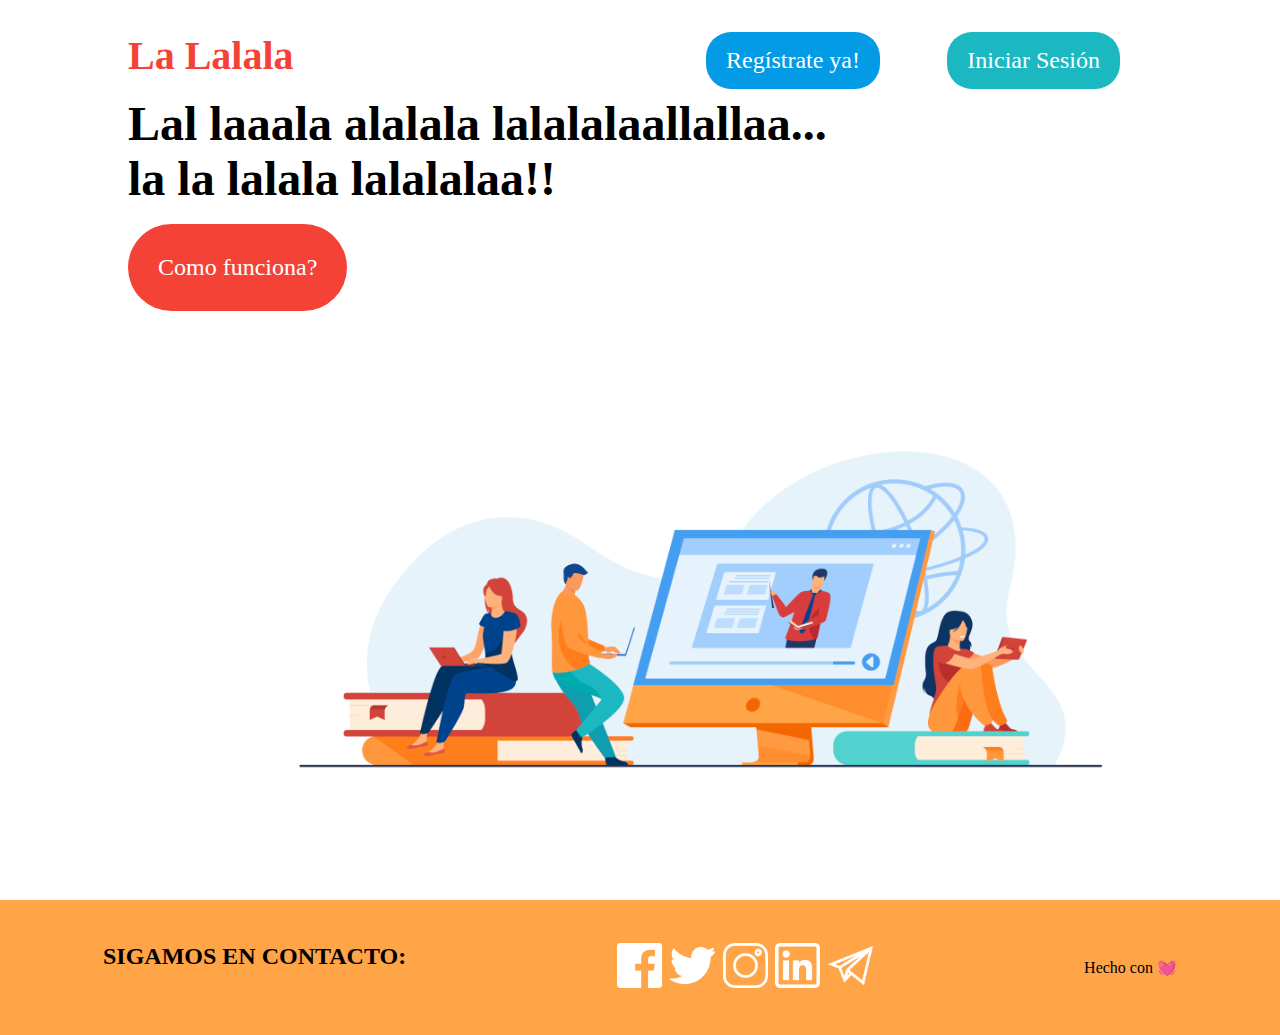
==== index.html @ ec56d384 "cambio colores botonera" ====
<!DOCTYPE html>
<html lang="en">
  <head>
    <meta charset="UTF-8" />
    <meta name="viewport" content="width=device-width, initial-scale=1.0" />
    <title>lalala lalala</title>

    <link rel="stylesheet" href="./assets/css/mainstyles2.css" />
  </head>
  <body>
   <section class="main-container">
      <!-- HEADER -->
    <header>
      
          <h1>La Lalala</h1>
        
        <div class="header-nav">
          <ul>
            <li><a href="#login" id="login">Iniciar Sesión</a></li>
            <li><a href="#signin" id="signin">Regístrate ya!</a></li>
          </ul>
        </div>
    </header>
    <!-- END OF HEADER -->
    <!-- MAIN -->
    <main>

        
        <div class="hero-title">
          <h1>Lal laaala alalala lalalalaallallaa... </h1>
          <h1>la la lalala lalalalaa!! </h31>
        </div>
              <div class="comoFuncionabtn">
                <a href="#comoFunciona" id="comoFunciona">Como funciona?</a>
               </div>

       <img src="assets/img/invertheroimage.png" alt="imagen principal">
    </main>
    <!-- END OF MAIN -->
    <!-- FOOTER -->
    <footer>
      <div class="footer-container">

        <div class="footer-msg">
          <h2>SIGAMOS EN CONTACTO:</h2>
        </div>
        <div class="socialLinks">
          <div class="socialLinks--img"><a href=""><img src="./assets/img/wfacebook.png" alt="logo facebook"></a></div>
          <div class="socialLinks--img"><a href=""><img src="./assets/img/wtwitter.png" alt="logo twitter"></a></div>
          <div class="socialLinks--img"><a href=""><img src="./assets/img/winstagram.png" alt="logo instagram"></a></div>
          <div class="socialLinks--img"><a href=""><img src="./assets/img/wlinkedin.png" alt="logo linkedin"></a></div>
          <div class="socialLinks--img"><a href=""><img src="./assets/img/wtelegram.png" alt="logo telegram"></a></div>
        </div>
        <div class="dedicatoria">
          Hecho con &#128147
        </div>
      </div>
      
    </footer>
    
    <!-- END OF FOOTER -->
   </section>
  </body>
</html>
---- assets/css/mainstyles2.css ----
/* Declaracion de variables CSS */
:root {
  --btn-color-1: #f44336;
  --btn-color-2: #039be5;
}
* {
  margin: 0;
  padding: 0;
  box-sizing: border-box;
}

.main-container {
  display: grid;
  grid-template-columns: 10% 20% 20% 20% 20% 10%;
  grid-template-rows: 20% 30% 30% 20%;
}

header {
  grid-column-start: 2;
  grid-column-end: 6;
  height: 7vh;
  /*
  grid-row-start: 1;
  grid-row-end: 2;
  display: grid;
  grid-template-columns: 1fr 1fr;
  align-items: center;
  background-color: cornflowerblue; */
}

header h1 {
  font-size: 2.5rem;
  color: #f44336;
  position: absolute;
  top: 2rem;
}

header .header-nav ul {
  display: flex;
  justify-content: space-around;
  margin-right: -60px;
}

header .header-nav ul li {
  list-style: none;
  /* margin-left: 20px; */
}

header .header-nav ul li a {
  text-decoration: none;

  border-radius: 25px;
  padding: 15px 20px;
  color: white;
}

#login {
  background-color: #1bb8c1;
  position: absolute;
  top: 2rem;
  right: 10rem;
  font-size: 1.5rem;
}
#signin {
  background-color: #039be5;
  position: absolute;
  top: 2rem;
  right: 25rem;
  font-size: 1.5rem;
}

/***********estilos del MAIN**************/
main {
  grid-row: 2;
  grid-column: 2;
  grid-column-end: 6;
  height: 78vh;

  /* display: grid;
  grid-template-columns: 1fr 2fr; */
}

main .hero-title {
  grid-column-start: 1;
  grid-column-end: 3;
  width: 80%;
  /* padding: 30px 0px; */
  font-size: 1.5rem;
  margin-bottom: 15px;
  position: absolute;
  top: 6rem;
}

main img {
  width: 70%;

  position: absolute;
  right: 10%;
  bottom: 1em;
  z-index: -1;
}

.comoFuncionabtn #comoFunciona {
  background-color: var(--btn-color-1);
  color: white;
  /* font-size: 2rem; */
  padding: 30px;
  border-radius: 50px;
  position: fixed;
  z-index: 1;
  position: absolute;
  top: 14rem;
}
main a {
  text-decoration: none;
  font-size: 1.5rem;
}
/**********************************/

footer {
  grid-column-start: 1;
  grid-column-end: 7;
  grid-row-start: 5;
  grid-row-end: 6;
  display: flex;
  align-items: center;
  height: 15vh;
  width: 100%;
  background-color: #ffa548;
}

footer .footer-container {
  width: 100%;
  display: flex;
  justify-content: space-around;
}

footer .footer-container .socialLinks {
  display: flex;
  justify-content: space-between;
  width: 20vw;
  margin: 0 5px;
}

footer .footer-container .socialLinks img {
  height: 5vh;
}

footer .footer-container .dedicatoria {
  margin: auto 0;
}
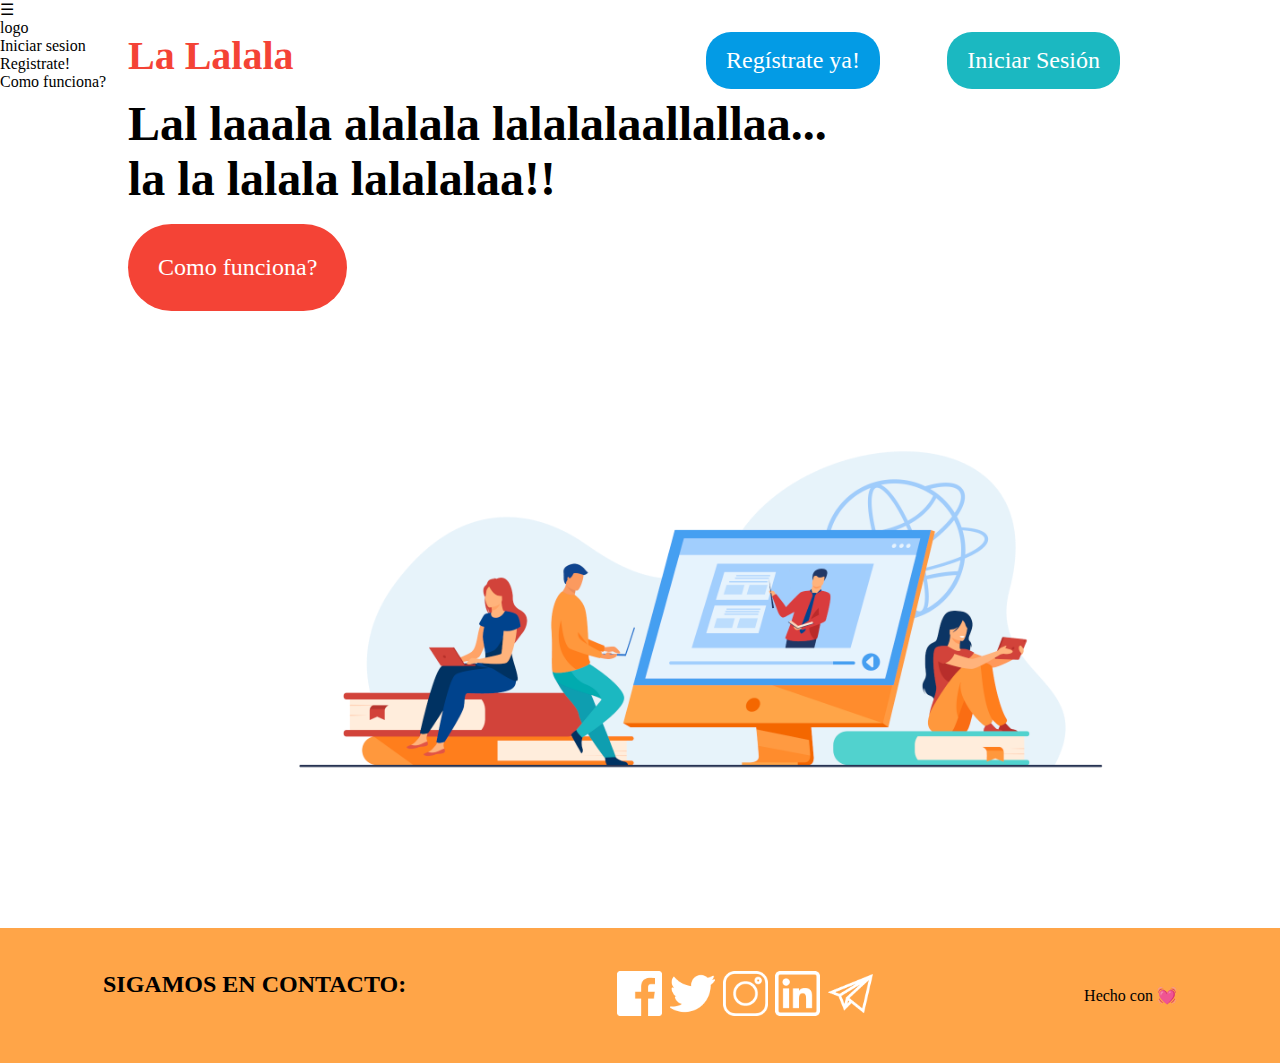
==== commit 5bb8bfb7: "agregando la sidebar" ====
--- a/index.html
+++ b/index.html
@@ -9,7 +9,30 @@
   </head>
   <body>
    <section class="main-container">
-      <!-- HEADER -->
+      <!--SIDEBAR MUEJEJE  -->
+      <div id="sidebar" >
+
+        <div class="toggle-btn">
+          <span>&#9776;</span>
+        </div>
+        
+        <ul>
+          <li>logo</li>
+          <li>Iniciar sesion</li>
+          <li>Registrate!</li>
+          <li>Como funciona?</li>
+          
+        </ul>
+        
+        
+
+      </div>
+
+
+
+
+
+    <!-- HEADER -->
     <header>
       
           <h1>La Lalala</h1>
@@ -60,6 +83,7 @@
     
     <!-- END OF FOOTER -->
    </section>
+   <script src="./assets/js/sidebar.js"></script>
   </body>
 </html>
 
--- a/assets/css/mainstyles2.css
+++ b/assets/css/mainstyles2.css
@@ -9,23 +9,23 @@
   box-sizing: border-box;
 }
 
+.sidebar{
+  display: none;
+}
+
+
 .main-container {
   display: grid;
   grid-template-columns: 10% 20% 20% 20% 20% 10%;
   grid-template-rows: 20% 30% 30% 20%;
+  max-height: 100%;
 }
 
 header {
   grid-column-start: 2;
   grid-column-end: 6;
   height: 7vh;
-  /*
-  grid-row-start: 1;
-  grid-row-end: 2;
-  display: grid;
-  grid-template-columns: 1fr 1fr;
-  align-items: center;
-  background-color: cornflowerblue; */
+
 }
 
 header h1 {
@@ -76,15 +76,14 @@
   grid-column-end: 6;
   height: 78vh;
 
-  /* display: grid;
-  grid-template-columns: 1fr 2fr; */
+  
 }
 
 main .hero-title {
   grid-column-start: 1;
   grid-column-end: 3;
   width: 80%;
-  /* padding: 30px 0px; */
+  
   font-size: 1.5rem;
   margin-bottom: 15px;
   position: absolute;
@@ -103,7 +102,7 @@
 .comoFuncionabtn #comoFunciona {
   background-color: var(--btn-color-1);
   color: white;
-  /* font-size: 2rem; */
+  
   padding: 30px;
   border-radius: 50px;
   position: fixed;
@@ -149,3 +148,62 @@
 footer .footer-container .dedicatoria {
   margin: auto 0;
 }
+
+
+/********************medias querysssss****************/
+
+@media (max-width: 768px) {
+ 
+  header{
+    /* background-color: #1bb8c1; */
+  }
+
+  #login, #signin{
+    display: none;
+  }
+
+  #sidebar{
+    display: block;
+    position: fixed;
+    width: 200px;
+    height: 100%;
+    background-color: #151719;
+    /* top: 7vh */
+    z-index: 5;
+    left: -200px;
+    transition: all 500ms linear;
+    
+  }
+
+
+  #sidebar.active  {
+    left: 0;
+  }
+
+  #sidebar ul li{
+    color: rgba(230, 230, 230, .9);
+    text-align: center;
+    border-bottom: 1px solid rgba(100, 100, 100, .3);
+    padding: 15px 10px;
+    list-style: none;
+  }
+
+  #sidebar .toggle-btn {
+    position: absolute;
+    left: 230px;
+    top: 20px;
+    cursor: pointer;
+    z-index: 5;
+    color: rgba(189, 26, 26, 0.9);
+    
+  }
+
+  #sidebar .toggle-btn span{
+    display: block;
+    width: 40px;
+    text-align: center;
+    font-size: 30px;
+    border: 1px solid rgb(129, 198, 98);
+  }
+
+  }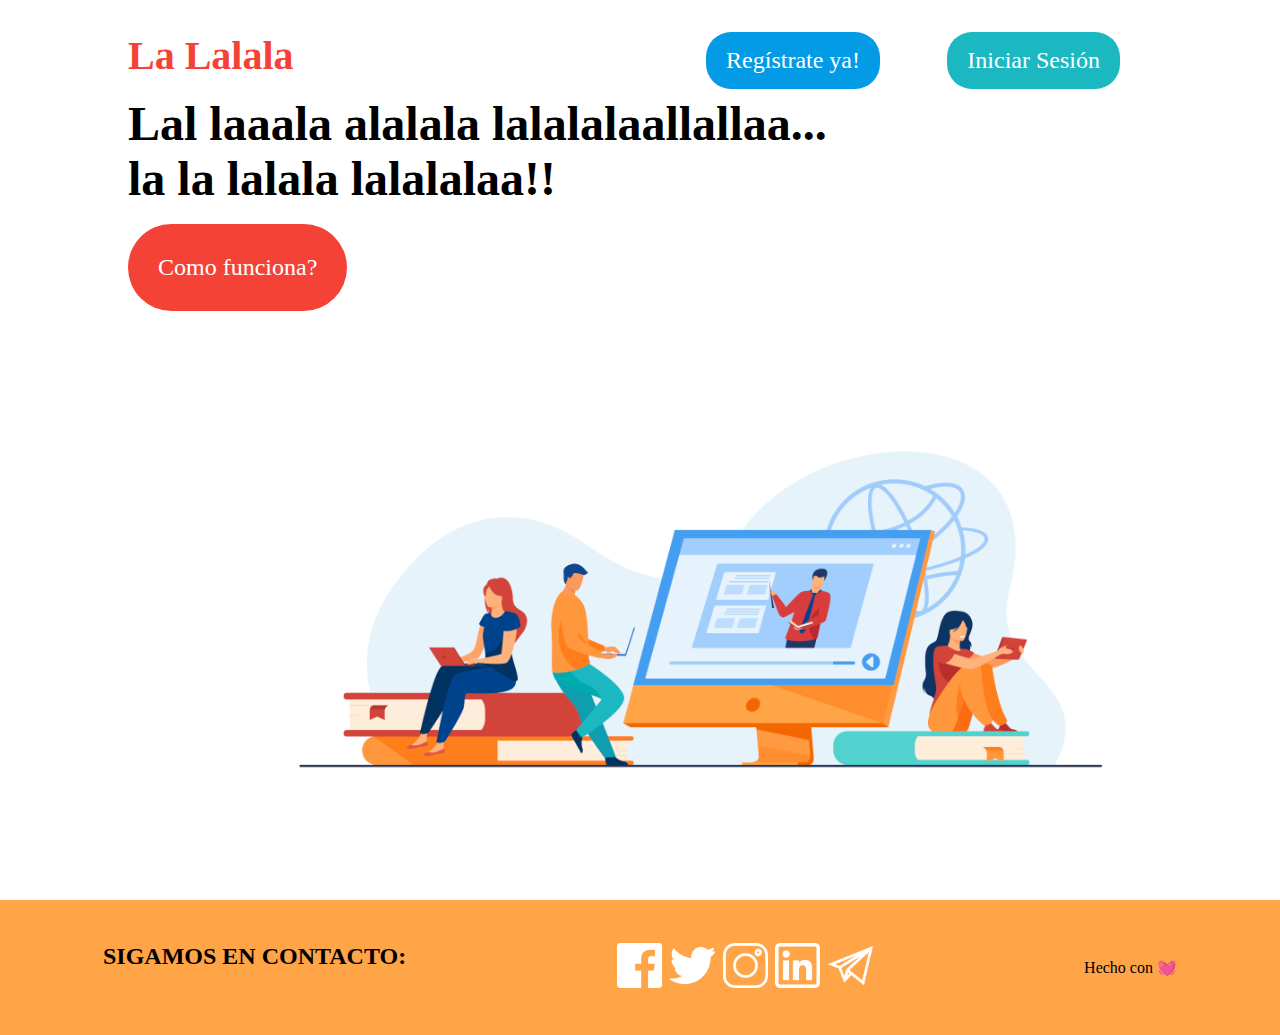
==== commit f42a9ca0: "acomodando la responsibidad de ipad" ====
--- a/index.html
+++ b/index.html
@@ -17,7 +17,7 @@
         </div>
         
         <ul>
-          <li>logo</li>
+          <!-- <li>logo</li> -->
           <li>Iniciar sesion</li>
           <li>Registrate!</li>
           <li>Como funciona?</li>
@@ -51,7 +51,7 @@
         
         <div class="hero-title">
           <h1>Lal laaala alalala lalalalaallallaa... </h1>
-          <h1>la la lalala lalalalaa!! </h31>
+          <h1>la la lalala lalalalaa!! </h1>
         </div>
               <div class="comoFuncionabtn">
                 <a href="#comoFunciona" id="comoFunciona">Como funciona?</a>
--- a/assets/css/mainstyles2.css
+++ b/assets/css/mainstyles2.css
@@ -9,7 +9,7 @@
   box-sizing: border-box;
 }
 
-.sidebar{
+#sidebar{
   display: none;
 }
 
@@ -154,20 +154,29 @@
 
 @media (max-width: 768px) {
  
-  header{
-    /* background-color: #1bb8c1; */
-  }
+  
 
   #login, #signin{
     display: none;
   }
 
+  header {
+    width: 100%;
+    margin: 0px auto;
+   
+    grid-column-start: 3;
+  }
+
+  header h1{
+    font-size: 4rem;
+  }
+  
   #sidebar{
     display: block;
     position: fixed;
     width: 200px;
     height: 100%;
-    background-color: #151719;
+    background-color: #a1cefd;
     /* top: 7vh */
     z-index: 5;
     left: -200px;
@@ -181,11 +190,13 @@
   }
 
   #sidebar ul li{
-    color: rgba(230, 230, 230, .9);
+    /* color: rgba(230, 230, 230, .9); */
+    color: red;
     text-align: center;
     border-bottom: 1px solid rgba(100, 100, 100, .3);
-    padding: 15px 10px;
+    padding: 22px 10px;
     list-style: none;
+    font-size: 1.5rem
   }
 
   #sidebar .toggle-btn {
@@ -194,6 +205,8 @@
     top: 20px;
     cursor: pointer;
     z-index: 5;
+    background-color: #a1cefd;
+    box-shadow: -30px 0px #a1cefd;
     color: rgba(189, 26, 26, 0.9);
     
   }
@@ -202,8 +215,33 @@
     display: block;
     width: 40px;
     text-align: center;
-    font-size: 30px;
-    border: 1px solid rgb(129, 198, 98);
+    font-size: 40px;
+    margin: auto;
+    padding-bottom: 5px;
+    /* border: 1px solid rgb(129, 198, 98); */
+  }
+
+  main img{
+    margin: auto;
+    position: absolute;
+    bottom: 20%;
+    width: 80%;
+  }
+
+  main .hero-title{
+    position: relative;
+    top: 20%;
+    /* font-size: 1rem; */
+    
+  }
+
+  #comoFunciona{
+    display: none;
+  }
+
+  footer{
+    display: block;
+    /* justify-content: space-between; */
   }
 
   }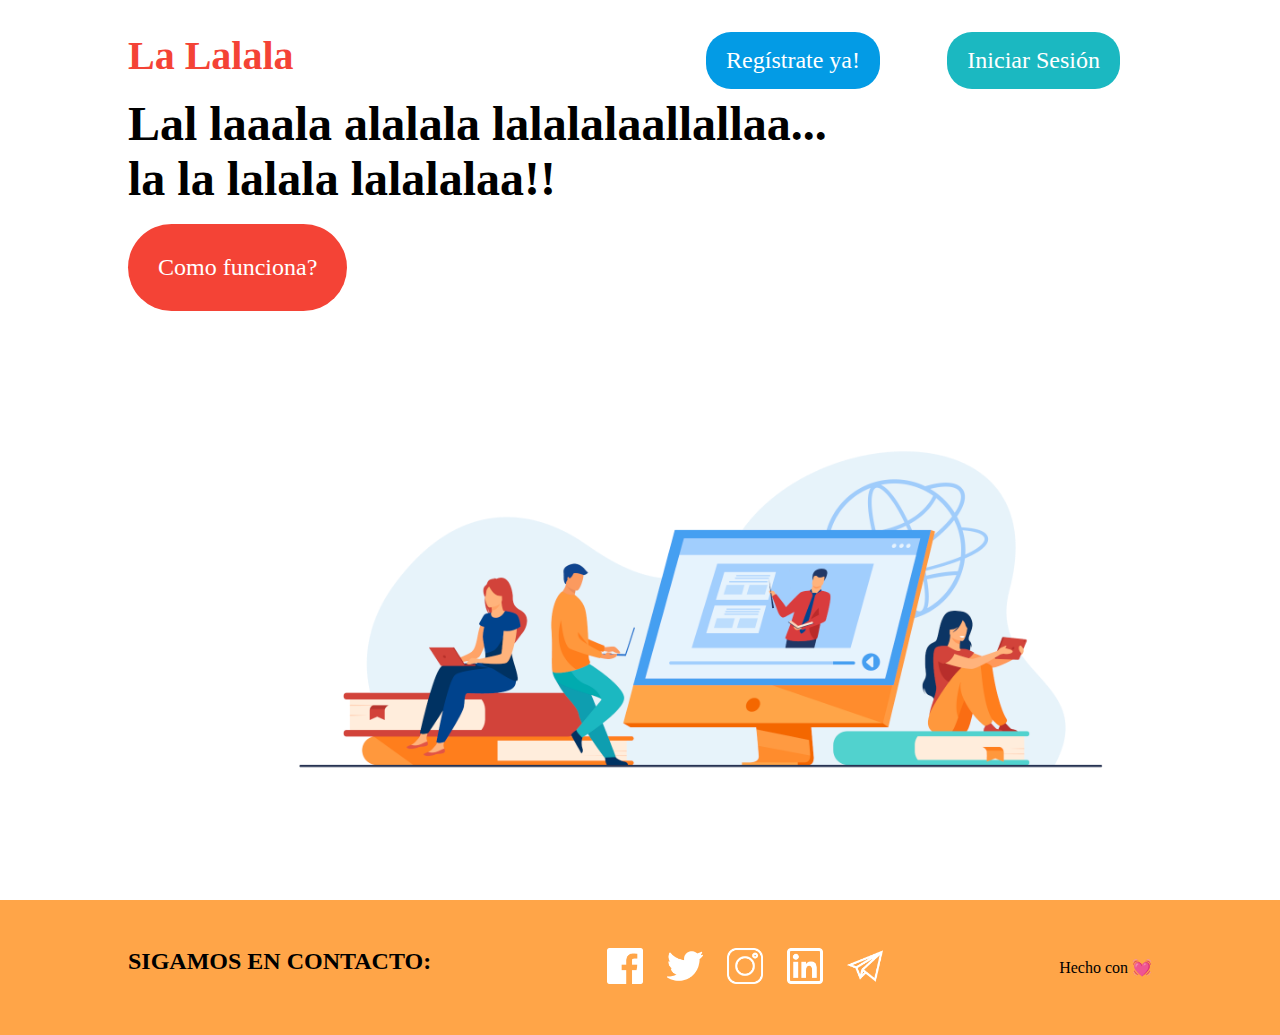
==== commit fbeb561d: "listo la responsividad" ====
--- a/index.html
+++ b/index.html
@@ -51,7 +51,7 @@
         
         <div class="hero-title">
           <h1>Lal laaala alalala lalalalaallallaa... </h1>
-          <h1>la la lalala lalalalaa!! </h1>
+          <h1>la la lalala lalalalaa!! </h1 >
         </div>
               <div class="comoFuncionabtn">
                 <a href="#comoFunciona" id="comoFunciona">Como funciona?</a>
@@ -68,11 +68,11 @@
           <h2>SIGAMOS EN CONTACTO:</h2>
         </div>
         <div class="socialLinks">
-          <div class="socialLinks--img"><a href=""><img src="./assets/img/wfacebook.png" alt="logo facebook"></a></div>
-          <div class="socialLinks--img"><a href=""><img src="./assets/img/wtwitter.png" alt="logo twitter"></a></div>
-          <div class="socialLinks--img"><a href=""><img src="./assets/img/winstagram.png" alt="logo instagram"></a></div>
-          <div class="socialLinks--img"><a href=""><img src="./assets/img/wlinkedin.png" alt="logo linkedin"></a></div>
-          <div class="socialLinks--img"><a href=""><img src="./assets/img/wtelegram.png" alt="logo telegram"></a></div>
+           <a href=""><img src="./assets/img/wfacebook.png" alt="logo facebook"></a>
+           <a href=""><img src="./assets/img/wtwitter.png" alt="logo twitter"></a>
+           <a href=""><img src="./assets/img/winstagram.png" alt="logo instagram"></a>
+           <a href=""><img src="./assets/img/wlinkedin.png" alt="logo linkedin"></a>
+           <a href=""><img src="./assets/img/wtelegram.png" alt="logo telegram"></a>
         </div>
         <div class="dedicatoria">
           Hecho con &#128147
--- a/assets/css/mainstyles2.css
+++ b/assets/css/mainstyles2.css
@@ -128,21 +128,28 @@
   background-color: #ffa548;
 }
 
+footer .footer-msg{
+  text-align: center;
+  
+}
+
 footer .footer-container {
-  width: 100%;
-  display: flex;
-  justify-content: space-around;
-}
-
-footer .footer-container .socialLinks {
+  width: 80%;
+  grid-column-start: 2;
+  margin: 0 auto;
   display: flex;
   justify-content: space-between;
-  width: 20vw;
-  margin: 0 5px;
+  
+}
+
+footer .footer-container  .socialLinks a{
+  margin: 0 10px;
+ 
+  
 }
 
 footer .footer-container .socialLinks img {
-  height: 5vh;
+  height: 4vh;
 }
 
 footer .footer-container .dedicatoria {
@@ -221,16 +228,28 @@
     /* border: 1px solid rgb(129, 198, 98); */
   }
 
+  main{
+    display: grid;
+    grid-template-rows: 1fr 1fr;
+    align-items: center;
+  }
+
   main img{
     margin: auto;
-    position: absolute;
+    
     bottom: 20%;
-    width: 80%;
+    width: 45rem;
+    grid-column-start: 2;
+    right: -10px;
+
+    
   }
 
   main .hero-title{
-    position: relative;
+    /* position: relative; */
     top: 20%;
+    text-align: center;
+    
     /* font-size: 1rem; */
     
   }
@@ -239,9 +258,55 @@
     display: none;
   }
 
-  footer{
-    display: block;
-    /* justify-content: space-between; */
-  }
-
+  footer .footer-container{
+ 
+   align-items: center;
+   justify-content: center;
+   display: grid;
+   grid-template-rows: 1fr 1fr 1fr;
+  }
+
+  footer .footer-msg{
+    grid-row: 1;
+  }
+
+  footer .footer-container .socialLinks {
+    grid-row: 2;
+    width: 100%;
+    
+
+  }
+  
+  footer .socialLinks--img{
+    margin: 0 ;
+    
+  }
+
+  footer .dedicatoria{
+    text-align: center;
+  }
+  }
+
+  @media (max-width: 768px){
+    header h1{
+      font-size: 2rem;
+    }
+    main .hero-title{
+      font-size: 1rem;
+    }
+
+    main img{
+      margin: auto;
+      width: 90vw;
+      right: 5%;
+    }
+
+    footer .footer-msg{
+      font-size: 0.5rem;
+    }
+
+    footer .socialLinks{
+      display: flex;
+      justify-content: space-between;
+    }
   }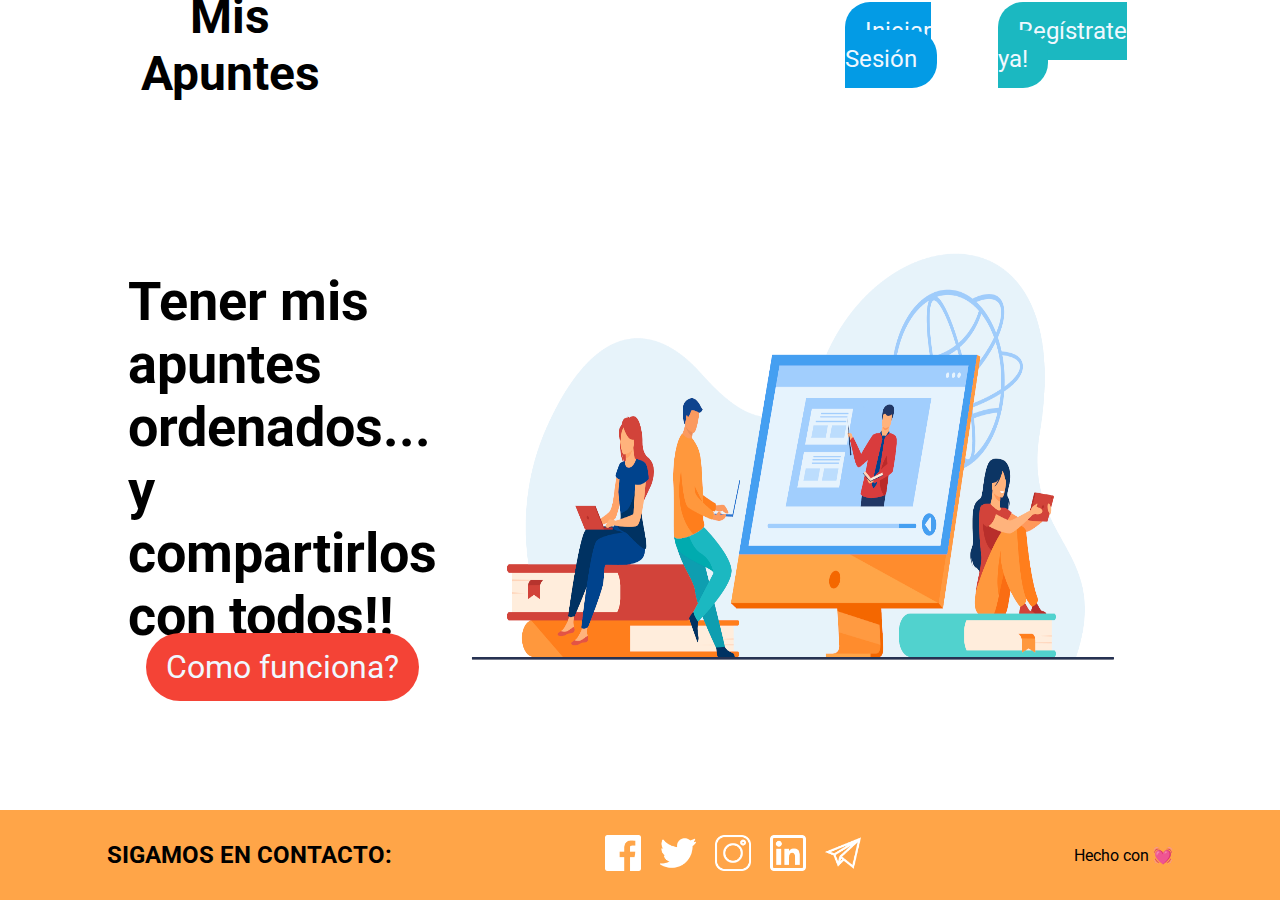
==== commit 85ee1933: "finalizado el design del index" ====
--- a/index.html
+++ b/index.html
@@ -3,12 +3,12 @@
   <head>
     <meta charset="UTF-8" />
     <meta name="viewport" content="width=device-width, initial-scale=1.0" />
-    <title>lalala lalala</title>
+    <title>Mis Apuntes</title>
 
-    <link rel="stylesheet" href="./assets/css/mainstyles2.css" />
+    <link rel="stylesheet" href="./assets/css/main.css" />
   </head>
   <body>
-   <section class="main-container">
+   <!-- <section class="main-container"> -->
       <!--SIDEBAR MUEJEJE  -->
       <div id="sidebar" >
 
@@ -18,8 +18,8 @@
         
         <ul>
           <!-- <li>logo</li> -->
-          <li>Iniciar sesion</li>
-          <li>Registrate!</li>
+          <li><a href="./login.html">Iniciar sesion</a></li>
+          <li><a href="./registro.html">Registrate!</a></li>
           <li>Como funciona?</li>
           
         </ul>
@@ -33,57 +33,66 @@
 
 
     <!-- HEADER -->
-    <header>
-      
-          <h1>La Lalala</h1>
+    <div id="indexContainer">
+
+      <header>
         
-        <div class="header-nav">
-          <ul>
-            <li><a href="#login" id="login">Iniciar Sesión</a></li>
-            <li><a href="#signin" id="signin">Regístrate ya!</a></li>
-          </ul>
+            <h1>Mis Apuntes</h1>
+          
+          <div class="header-nav">
+            <ul>
+              <li><a  id="login">Iniciar Sesión</a></li>
+              <li><a  id="register">Regístrate ya!</a></li>
+            </ul>
+          </div>
+      </header>
+      <!-- END OF HEADER -->
+      <!-- MAIN -->
+      <main>
+  
+          
+      <div class="left-main">
+            <div class="hero-title">
+            <h1>Tener mis apuntes ordenados... </h1>
+            <h1>y compartirlos con todos!! </h1 >
+          </div>
+          <div class="comoFuncionabtn">
+            <a  id="comoFunciona">Como funciona?</a>
+           </div>
+      </div>
+  
+         <img src="assets/img/invertheroimage.png" alt="imagen principal">
+      </main>
+      <!-- END OF MAIN -->
+      <!-- FOOTER -->
+      <footer>
+        <div class="footer-container">
+  
+          <div class="footer-msg">
+            <h2>SIGAMOS EN CONTACTO:</h2>
+          </div>
+          <div class="socialLinks">
+             <a href=""><img src="./assets/img/wfacebook.png" alt="logo facebook"></a>
+             <a href=""><img src="./assets/img/wtwitter.png" alt="logo twitter"></a>
+             <a href=""><img src="./assets/img/winstagram.png" alt="logo instagram"></a>
+             <a href=""><img src="./assets/img/wlinkedin.png" alt="logo linkedin"></a>
+             <a href=""><img src="./assets/img/wtelegram.png" alt="logo telegram"></a>
+          </div>
+          <div class="dedicatoria">
+            Hecho con &#128147
+          </div>
         </div>
-    </header>
-    <!-- END OF HEADER -->
-    <!-- MAIN -->
-    <main>
+        
+      </footer>
+    <!-- </section> -->
+    </div>
+    
+  
 
-        
-        <div class="hero-title">
-          <h1>Lal laaala alalala lalalalaallallaa... </h1>
-          <h1>la la lalala lalalalaa!! </h1 >
-        </div>
-              <div class="comoFuncionabtn">
-                <a href="#comoFunciona" id="comoFunciona">Como funciona?</a>
-               </div>
+    <!-- END OF FOOTER -->
+   <script src="./assets/js/sidebar.js"></script>
+   <script src="./assets/js/main.js"></script>
 
-       <img src="assets/img/invertheroimage.png" alt="imagen principal">
-    </main>
-    <!-- END OF MAIN -->
-    <!-- FOOTER -->
-    <footer>
-      <div class="footer-container">
-
-        <div class="footer-msg">
-          <h2>SIGAMOS EN CONTACTO:</h2>
-        </div>
-        <div class="socialLinks">
-           <a href=""><img src="./assets/img/wfacebook.png" alt="logo facebook"></a>
-           <a href=""><img src="./assets/img/wtwitter.png" alt="logo twitter"></a>
-           <a href=""><img src="./assets/img/winstagram.png" alt="logo instagram"></a>
-           <a href=""><img src="./assets/img/wlinkedin.png" alt="logo linkedin"></a>
-           <a href=""><img src="./assets/img/wtelegram.png" alt="logo telegram"></a>
-        </div>
-        <div class="dedicatoria">
-          Hecho con &#128147
-        </div>
-      </div>
-      
-    </footer>
-    
-    <!-- END OF FOOTER -->
-   </section>
-   <script src="./assets/js/sidebar.js"></script>
   </body>
 </html>
 
--- a/assets/css/main.css
+++ b/assets/css/main.css
@@ -0,0 +1,135 @@
+/* Declaracion de variables CSS */
+
+@import url("https://fonts.googleapis.com/css2?family=Roboto:wght@300;400;700&display=swap");
+
+:root {
+  --btn-color-1: #f44336;
+  --btn-color-2: #039be5;
+  --btn-color-3: #1bb8c1;
+  --footer-color: #ffa548;
+}
+
+* {
+  margin: 0;
+  padding: 0;
+  box-sizing: border-box;
+  font-family: "Roboto", sans-serif;
+}
+
+#indexContainer {
+  /* display: none; */
+  margin: 0 auto;
+  width: 100%;
+  height: 100vh;
+}
+
+#sidebar {
+  display: none;
+}
+
+header {
+  display: flex;
+  justify-content: space-between;
+  align-items: center;
+  height: 10vh;
+  width: 80%;
+  margin: 0 auto;
+}
+
+header h1 {
+  width: 20%;
+  text-align: center;
+  font-size: 3rem;
+}
+
+.header-nav {
+  width: 30%;
+}
+
+.header-nav ul {
+  display: flex;
+  justify-content: space-around;
+}
+
+.header-nav ul li {
+  list-style: none;
+  cursor: pointer;
+  color: aliceblue;
+}
+
+.header-nav ul li a {
+  text-decoration-line: none;
+  font-size: 1.5rem;
+}
+
+#login {
+  background-color: var(--btn-color-2);
+  padding: 15px 20px;
+  border-radius: 25px;
+}
+#register {
+  background-color: var(--btn-color-3);
+  padding: 15px 20px;
+  border-radius: 25px;
+}
+
+/* estilos del main */
+
+main {
+  /* width: 80%; */
+  display: flex;
+  justify-content: space-between;
+  width: 80%;
+  margin: 0 auto;
+  height: 80vh;
+}
+
+.left-main {
+  display: flex;
+  flex-direction: column;
+  height: 50%;
+  justify-content: space-between;
+  align-self: center;
+  align-items: center;
+}
+
+.left-main .hero-title {
+  font-size: 1.7rem;
+}
+
+#comoFunciona {
+  color: aliceblue;
+  background-color: #f44336;
+  font-size: 2rem;
+  padding: 15px 20px;
+  border-radius: 50px;
+}
+
+main img {
+  width: 70%;
+}
+
+/* estilos del footer */
+footer {
+  height: 10vh;
+  width: 100%;
+  background-color: var(--footer-color);
+}
+
+.footer-container {
+  height: 100%;
+  margin: 0 auto;
+  display: flex;
+  justify-content: space-around;
+  align-items: center;
+}
+
+.socialLinks {
+  display: flex;
+  justify-content: space-between;
+  width: 20%;
+}
+
+.socialLinks img {
+  width: 4vh;
+}
